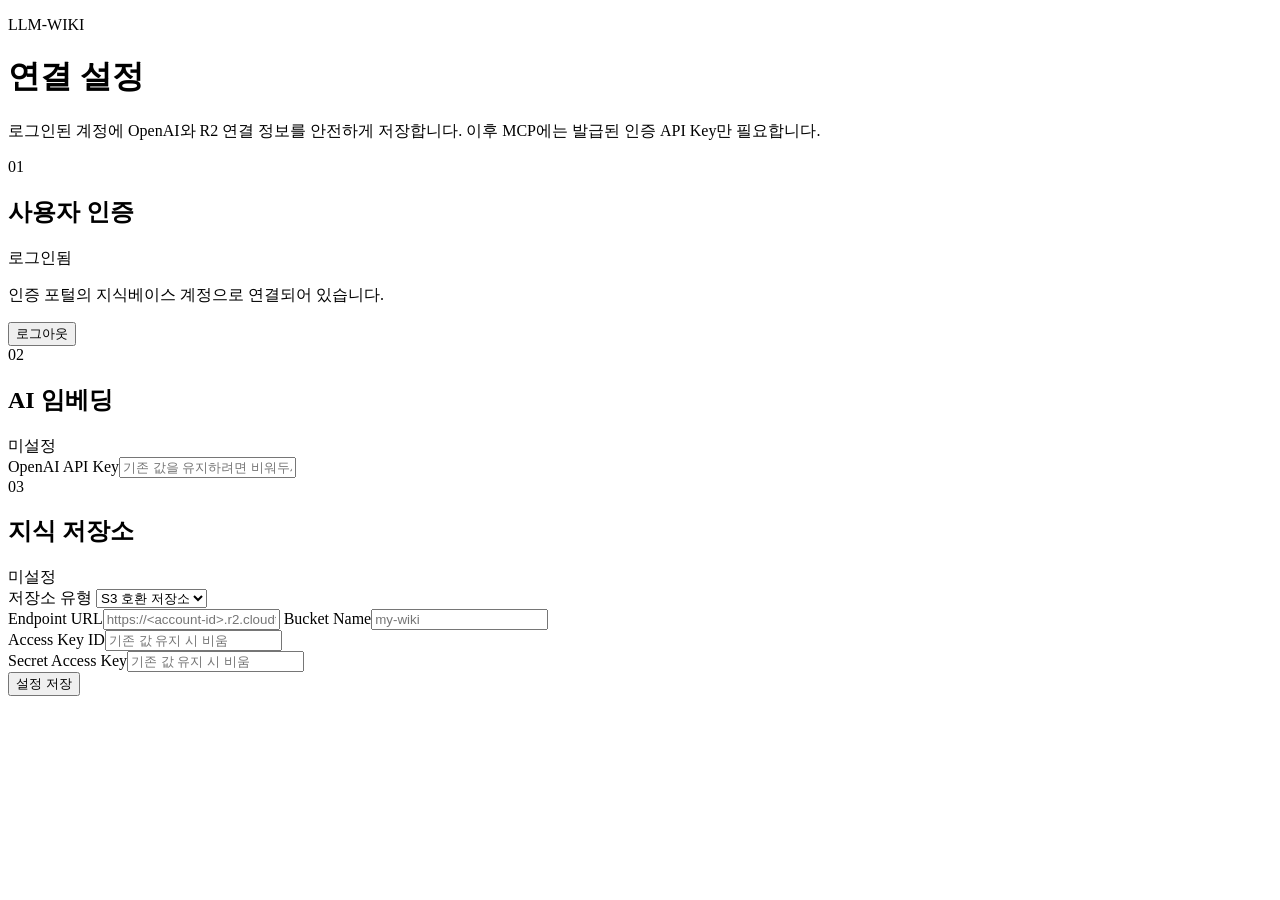
==== src/settings/static/index.html @ 3c1448dd "r2/s3 전용으로 변경 및 키관리 방식 수정" ====
<!doctype html>
<html lang="ko">
<head>
  <meta charset="utf-8">
  <meta name="viewport" content="width=device-width, initial-scale=1">
  <title>LLM-Wiki 설정</title>
  <link rel="stylesheet" href="/settings/assets/settings.css">
</head>
<body>
  <main class="shell">
    <header>
      <p class="eyebrow">LLM-WIKI</p>
      <h1>연결 설정</h1>
      <p class="intro">로그인된 계정에 OpenAI와 R2 연결 정보를 안전하게 저장합니다. 이후 MCP에는 발급된 인증 API Key만 필요합니다.</p>
    </header>
    <section class="card">
      <div class="section-heading"><div><span>01</span><h2>사용자 인증</h2></div><span id="auth-state" class="badge good">로그인됨</span></div>
      <p class="hint">인증 포털의 지식베이스 계정으로 연결되어 있습니다.</p>
      <button id="logout-button" class="secondary" type="button">로그아웃</button>
    </section>
    <form id="settings-form" class="card">
      <div class="section-heading"><div><span>02</span><h2>AI 임베딩</h2></div><span id="openai-state" class="badge neutral">미설정</span></div>
      <label for="openai-key">OpenAI API Key</label><input id="openai-key" type="password" autocomplete="new-password" placeholder="기존 값을 유지하려면 비워두세요">
      <div class="divider"></div>
      <div class="section-heading"><div><span>03</span><h2>지식 저장소</h2></div><span id="storage-state" class="badge neutral">미설정</span></div>
      <label for="storage-type">저장소 유형</label>
      <select id="storage-type"><option value="s3">S3 호환 저장소</option><option value="r2">Cloudflare R2</option></select>
      <div id="remote-fields">
        <label for="endpoint-url">Endpoint URL</label><input id="endpoint-url" type="url" placeholder="https://&lt;account-id&gt;.r2.cloudflarestorage.com">
        <label for="bucket-name">Bucket Name</label><input id="bucket-name" type="text" placeholder="my-wiki">
        <div class="grid-two"><div><label for="access-key">Access Key ID</label><input id="access-key" type="password" autocomplete="new-password" placeholder="기존 값 유지 시 비움"></div><div><label for="secret-key">Secret Access Key</label><input id="secret-key" type="password" autocomplete="new-password" placeholder="기존 값 유지 시 비움"></div></div>
      </div>
      <div id="message" class="message" role="status" aria-live="polite"></div>
      <button id="save-button" class="primary" type="submit">설정 저장</button>
    </form>
  </main>
  <script src="/settings/assets/settings.js" defer></script>
</body>
</html>
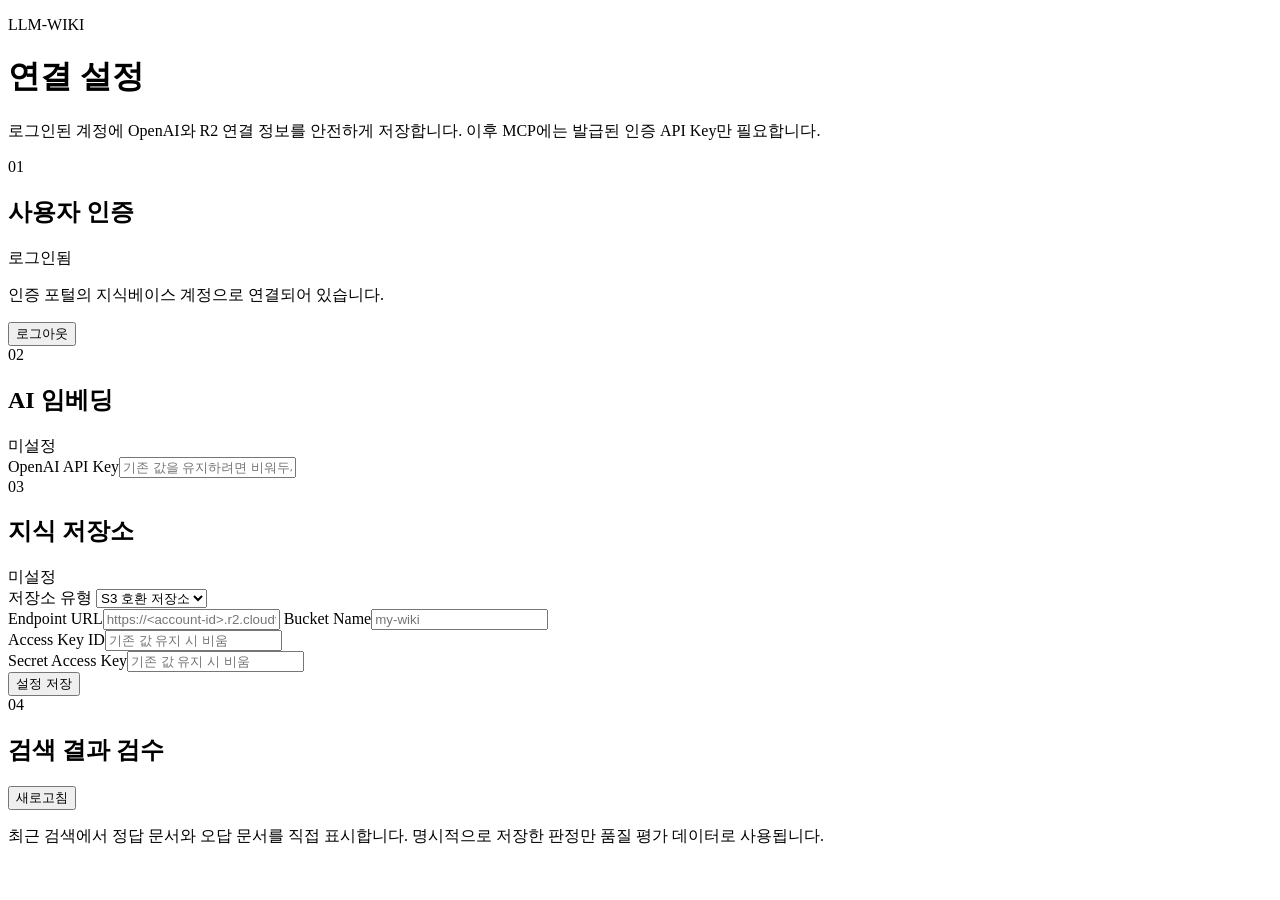
==== commit 853a273f: "조회 성능 개선 및 문서 최신화" ====
--- a/src/settings/static/index.html
+++ b/src/settings/static/index.html
@@ -33,6 +33,12 @@
       <div id="message" class="message" role="status" aria-live="polite"></div>
       <button id="save-button" class="primary" type="submit">설정 저장</button>
     </form>
+    <section class="card">
+      <div class="section-heading"><div><span>04</span><h2>검색 결과 검수</h2></div><button id="refresh-feedback" class="secondary" type="button">새로고침</button></div>
+      <p class="hint">최근 검색에서 정답 문서와 오답 문서를 직접 표시합니다. 명시적으로 저장한 판정만 품질 평가 데이터로 사용됩니다.</p>
+      <div id="feedback-message" class="message" role="status" aria-live="polite"></div>
+      <div id="search-events" class="review-list"></div>
+    </section>
   </main>
   <script src="/settings/assets/settings.js" defer></script>
 </body>
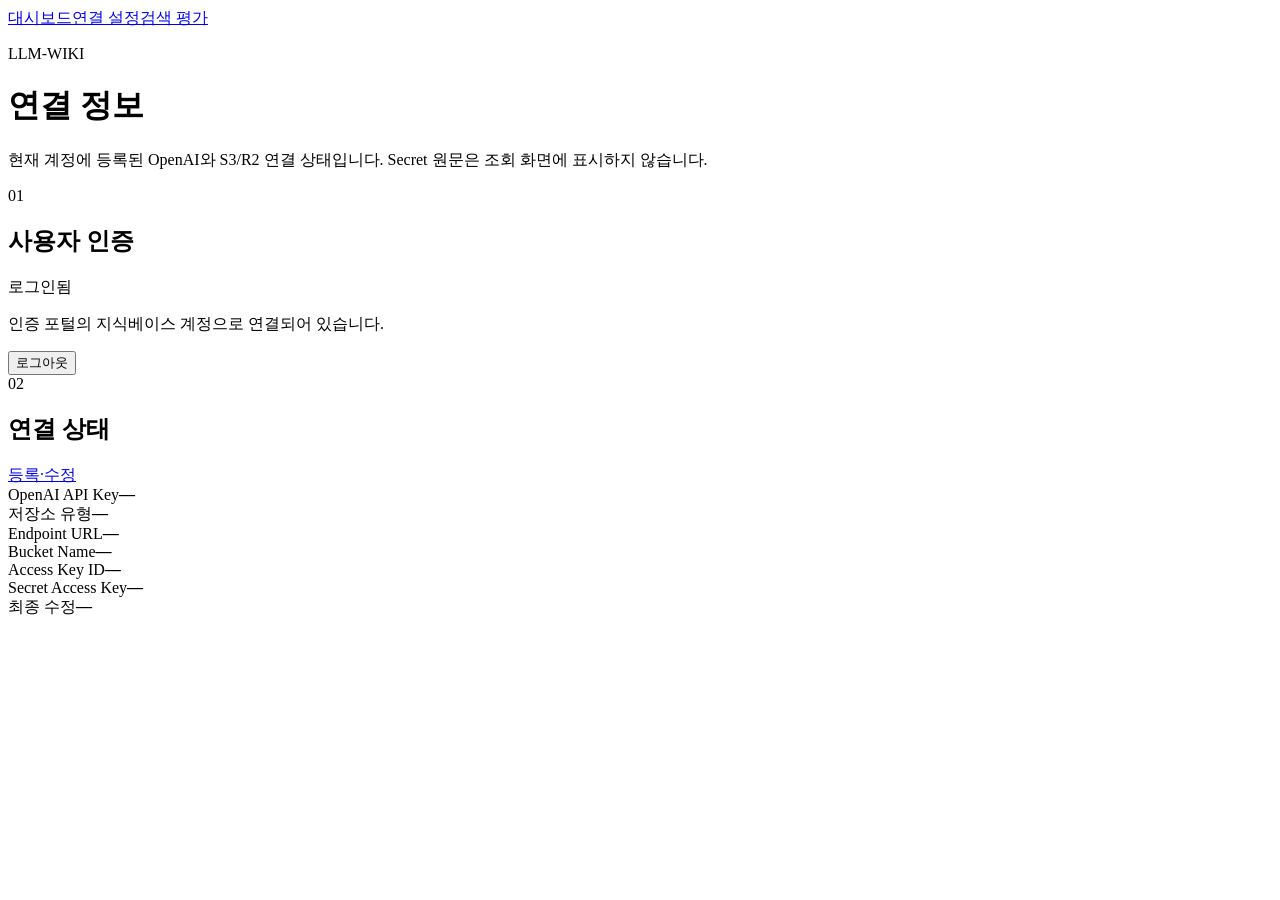
==== commit a799df4b: "인증관련 변경 및 지식 평가 화면 및 그래프 추가" ====
--- a/src/settings/static/index.html
+++ b/src/settings/static/index.html
@@ -5,39 +5,26 @@
   <meta name="viewport" content="width=device-width, initial-scale=1">
   <title>LLM-Wiki 설정</title>
   <link rel="stylesheet" href="/settings/assets/settings.css">
+  <link rel="stylesheet" href="/settings/assets/dashboard.css">
+  <link rel="stylesheet" href="/settings/assets/settings-view.css">
 </head>
 <body>
   <main class="shell">
+    <nav class="top-nav"><a href="/dashboard">대시보드</a><a class="active" href="/settings">연결 설정</a><a href="/search-feedback">검색 평가</a></nav>
     <header>
       <p class="eyebrow">LLM-WIKI</p>
-      <h1>연결 설정</h1>
-      <p class="intro">로그인된 계정에 OpenAI와 R2 연결 정보를 안전하게 저장합니다. 이후 MCP에는 발급된 인증 API Key만 필요합니다.</p>
+      <h1>연결 정보</h1>
+      <p class="intro">현재 계정에 등록된 OpenAI와 S3/R2 연결 상태입니다. Secret 원문은 조회 화면에 표시하지 않습니다.</p>
     </header>
     <section class="card">
       <div class="section-heading"><div><span>01</span><h2>사용자 인증</h2></div><span id="auth-state" class="badge good">로그인됨</span></div>
       <p class="hint">인증 포털의 지식베이스 계정으로 연결되어 있습니다.</p>
       <button id="logout-button" class="secondary" type="button">로그아웃</button>
     </section>
-    <form id="settings-form" class="card">
-      <div class="section-heading"><div><span>02</span><h2>AI 임베딩</h2></div><span id="openai-state" class="badge neutral">미설정</span></div>
-      <label for="openai-key">OpenAI API Key</label><input id="openai-key" type="password" autocomplete="new-password" placeholder="기존 값을 유지하려면 비워두세요">
-      <div class="divider"></div>
-      <div class="section-heading"><div><span>03</span><h2>지식 저장소</h2></div><span id="storage-state" class="badge neutral">미설정</span></div>
-      <label for="storage-type">저장소 유형</label>
-      <select id="storage-type"><option value="s3">S3 호환 저장소</option><option value="r2">Cloudflare R2</option></select>
-      <div id="remote-fields">
-        <label for="endpoint-url">Endpoint URL</label><input id="endpoint-url" type="url" placeholder="https://&lt;account-id&gt;.r2.cloudflarestorage.com">
-        <label for="bucket-name">Bucket Name</label><input id="bucket-name" type="text" placeholder="my-wiki">
-        <div class="grid-two"><div><label for="access-key">Access Key ID</label><input id="access-key" type="password" autocomplete="new-password" placeholder="기존 값 유지 시 비움"></div><div><label for="secret-key">Secret Access Key</label><input id="secret-key" type="password" autocomplete="new-password" placeholder="기존 값 유지 시 비움"></div></div>
-      </div>
+    <section class="card">
+      <div class="section-heading"><div><span>02</span><h2>연결 상태</h2></div><a class="button-link primary compact" href="/settings/edit">등록·수정</a></div>
       <div id="message" class="message" role="status" aria-live="polite"></div>
-      <button id="save-button" class="primary" type="submit">설정 저장</button>
-    </form>
-    <section class="card">
-      <div class="section-heading"><div><span>04</span><h2>검색 결과 검수</h2></div><button id="refresh-feedback" class="secondary" type="button">새로고침</button></div>
-      <p class="hint">최근 검색에서 정답 문서와 오답 문서를 직접 표시합니다. 명시적으로 저장한 판정만 품질 평가 데이터로 사용됩니다.</p>
-      <div id="feedback-message" class="message" role="status" aria-live="polite"></div>
-      <div id="search-events" class="review-list"></div>
+      <div class="details-list"><div><span>OpenAI API Key</span><strong id="openai-state">—</strong></div><div><span>저장소 유형</span><strong id="storage-type-value">—</strong></div><div><span>Endpoint URL</span><strong id="endpoint-value">—</strong></div><div><span>Bucket Name</span><strong id="bucket-value">—</strong></div><div><span>Access Key ID</span><strong id="access-key-state">—</strong></div><div><span>Secret Access Key</span><strong id="secret-key-state">—</strong></div><div><span>최종 수정</span><strong id="updated-at">—</strong></div></div>
     </section>
   </main>
   <script src="/settings/assets/settings.js" defer></script>
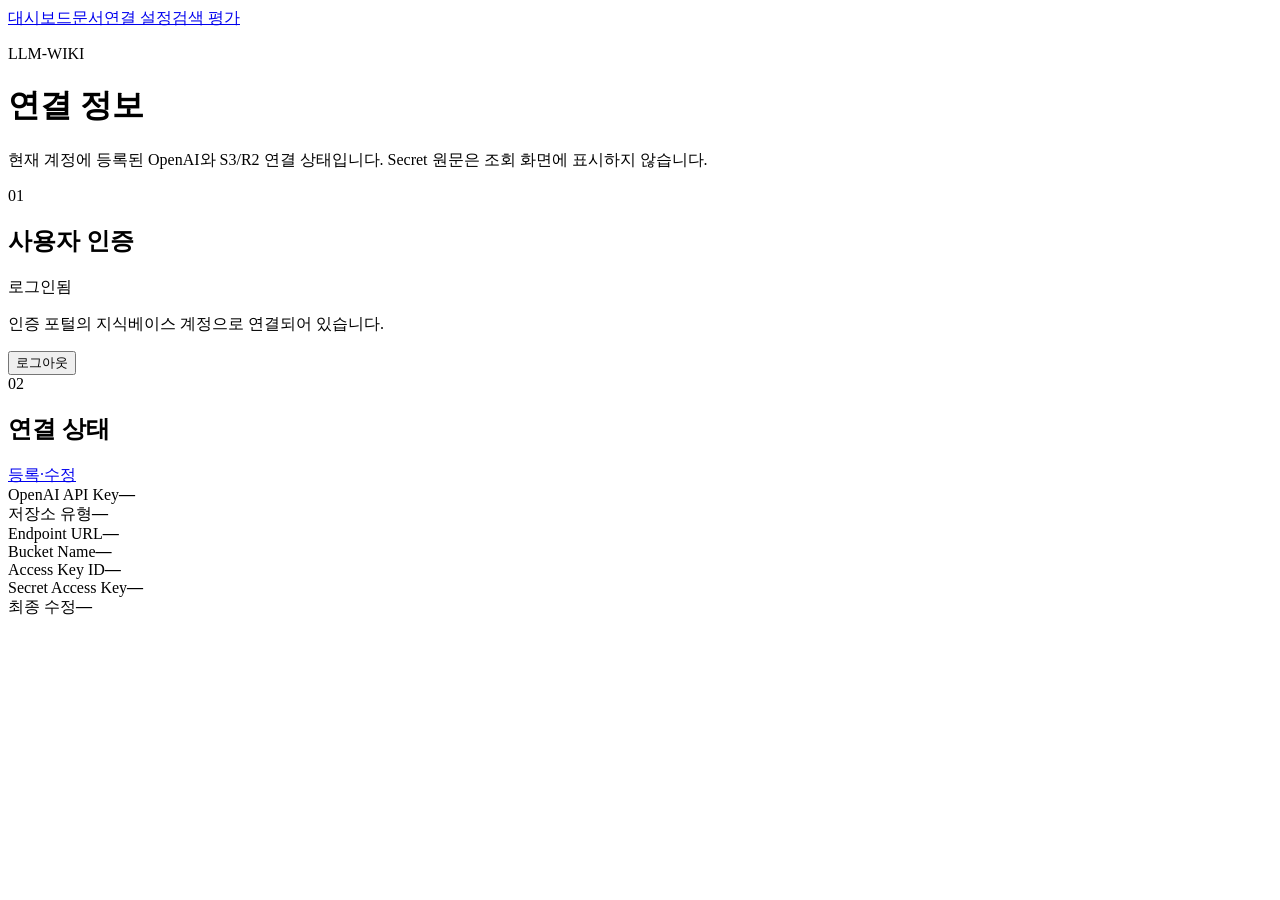
==== commit dd57411d: "문서 확인용 ui 추가" ====
--- a/src/settings/static/index.html
+++ b/src/settings/static/index.html
@@ -10,7 +10,7 @@
 </head>
 <body>
   <main class="shell">
-    <nav class="top-nav"><a href="/dashboard">대시보드</a><a class="active" href="/settings">연결 설정</a><a href="/search-feedback">검색 평가</a></nav>
+    <nav class="top-nav"><a href="/dashboard">대시보드</a><a href="/documents">문서</a><a class="active" href="/settings">연결 설정</a><a href="/search-feedback">검색 평가</a></nav>
     <header>
       <p class="eyebrow">LLM-WIKI</p>
       <h1>연결 정보</h1>
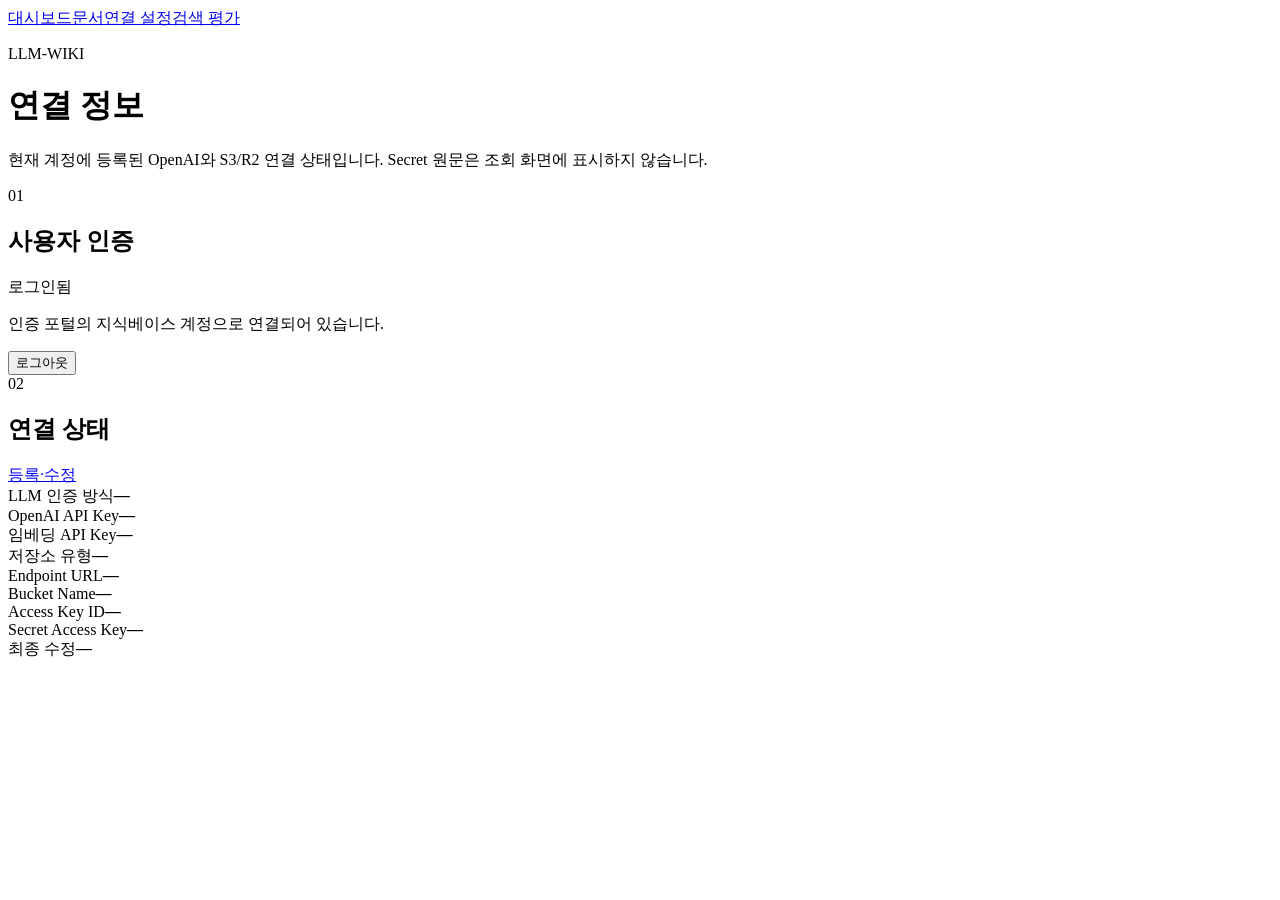
==== commit b9d25d7b: "feat(auth): add OpenAI OAuth device flow for ChatGPT subscription and isolate embedding key" ====
--- a/src/settings/static/index.html
+++ b/src/settings/static/index.html
@@ -24,7 +24,7 @@
     <section class="card">
       <div class="section-heading"><div><span>02</span><h2>연결 상태</h2></div><a class="button-link primary compact" href="/settings/edit">등록·수정</a></div>
       <div id="message" class="message" role="status" aria-live="polite"></div>
-      <div class="details-list"><div><span>OpenAI API Key</span><strong id="openai-state">—</strong></div><div><span>저장소 유형</span><strong id="storage-type-value">—</strong></div><div><span>Endpoint URL</span><strong id="endpoint-value">—</strong></div><div><span>Bucket Name</span><strong id="bucket-value">—</strong></div><div><span>Access Key ID</span><strong id="access-key-state">—</strong></div><div><span>Secret Access Key</span><strong id="secret-key-state">—</strong></div><div><span>최종 수정</span><strong id="updated-at">—</strong></div></div>
+      <div class="details-list"><div><span>LLM 인증 방식</span><strong id="llm-auth-type-state">—</strong></div><div><span>OpenAI API Key</span><strong id="openai-state">—</strong></div><div><span>임베딩 API Key</span><strong id="embedding-state">—</strong></div><div><span>저장소 유형</span><strong id="storage-type-value">—</strong></div><div><span>Endpoint URL</span><strong id="endpoint-value">—</strong></div><div><span>Bucket Name</span><strong id="bucket-value">—</strong></div><div><span>Access Key ID</span><strong id="access-key-state">—</strong></div><div><span>Secret Access Key</span><strong id="secret-key-state">—</strong></div><div><span>최종 수정</span><strong id="updated-at">—</strong></div></div>
     </section>
   </main>
   <script src="/settings/assets/settings.js" defer></script>
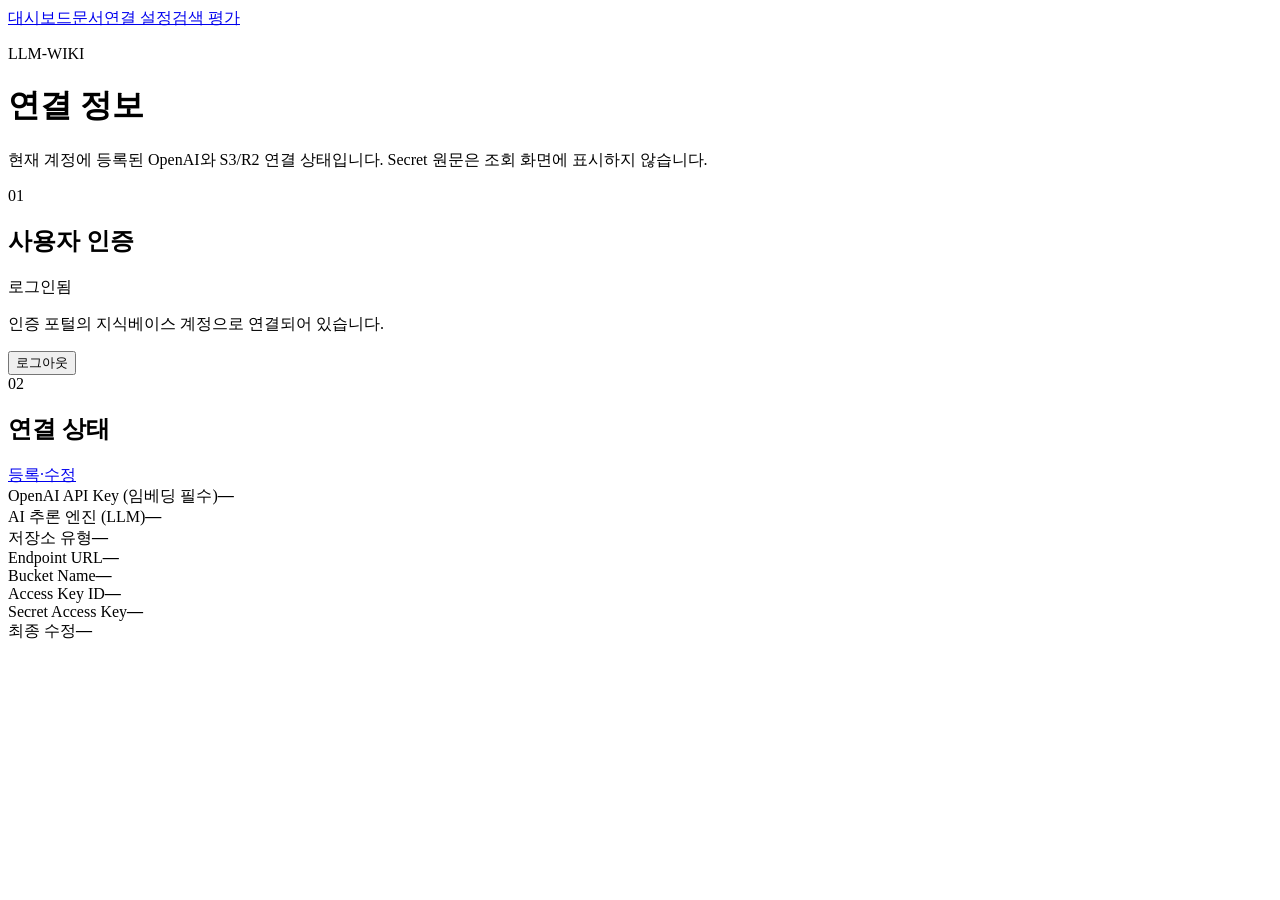
==== commit c1debc93: "feat(settings): redesign UI with OpenAI API Key as primary embedding key and ChatGPT OAuth as option" ====
--- a/src/settings/static/index.html
+++ b/src/settings/static/index.html
@@ -24,7 +24,16 @@
     <section class="card">
       <div class="section-heading"><div><span>02</span><h2>연결 상태</h2></div><a class="button-link primary compact" href="/settings/edit">등록·수정</a></div>
       <div id="message" class="message" role="status" aria-live="polite"></div>
-      <div class="details-list"><div><span>LLM 인증 방식</span><strong id="llm-auth-type-state">—</strong></div><div><span>OpenAI API Key</span><strong id="openai-state">—</strong></div><div><span>임베딩 API Key</span><strong id="embedding-state">—</strong></div><div><span>저장소 유형</span><strong id="storage-type-value">—</strong></div><div><span>Endpoint URL</span><strong id="endpoint-value">—</strong></div><div><span>Bucket Name</span><strong id="bucket-value">—</strong></div><div><span>Access Key ID</span><strong id="access-key-state">—</strong></div><div><span>Secret Access Key</span><strong id="secret-key-state">—</strong></div><div><span>최종 수정</span><strong id="updated-at">—</strong></div></div>
+      <div class="details-list">
+        <div><span>OpenAI API Key (임베딩 필수)</span><strong id="openai-state">—</strong></div>
+        <div><span>AI 추론 엔진 (LLM)</span><strong id="llm-auth-type-state">—</strong></div>
+        <div><span>저장소 유형</span><strong id="storage-type-value">—</strong></div>
+        <div><span>Endpoint URL</span><strong id="endpoint-value">—</strong></div>
+        <div><span>Bucket Name</span><strong id="bucket-value">—</strong></div>
+        <div><span>Access Key ID</span><strong id="access-key-state">—</strong></div>
+        <div><span>Secret Access Key</span><strong id="secret-key-state">—</strong></div>
+        <div><span>최종 수정</span><strong id="updated-at">—</strong></div>
+      </div>
     </section>
   </main>
   <script src="/settings/assets/settings.js" defer></script>
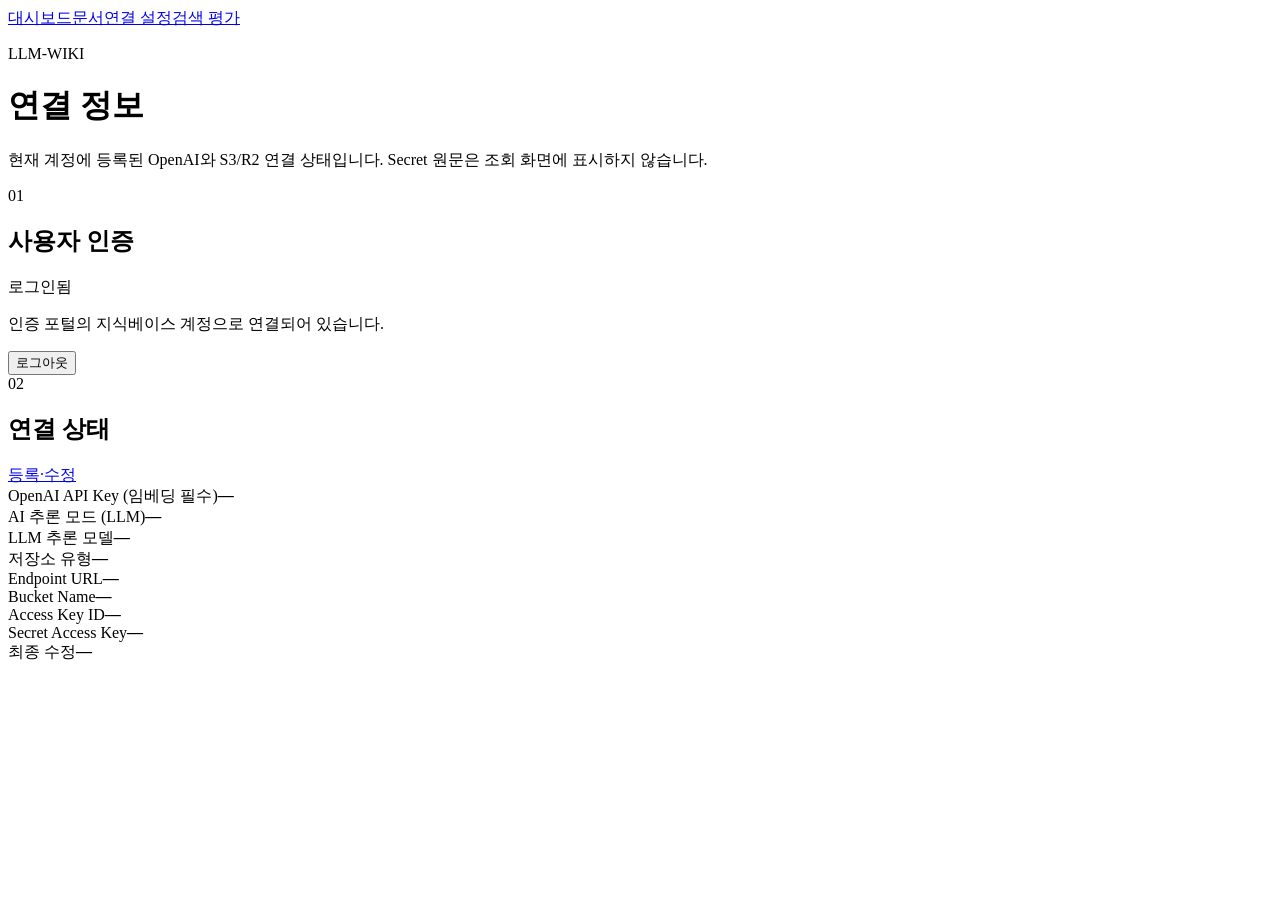
==== commit ba412127: "feat(settings): add dynamic LLM model selector with GPT current models (gpt-5.6-luna default)" ====
--- a/src/settings/static/index.html
+++ b/src/settings/static/index.html
@@ -2,7 +2,7 @@
 <html lang="ko">
 <head>
   <meta charset="utf-8">
-  <meta name="viewport" content="width=device-width, initial-scale=1">
+  <meta name="viewport" content="width=device-width,initial-scale=1">
   <title>LLM-Wiki 설정</title>
   <link rel="stylesheet" href="/settings/assets/settings.css">
   <link rel="stylesheet" href="/settings/assets/dashboard.css">
@@ -26,7 +26,8 @@
       <div id="message" class="message" role="status" aria-live="polite"></div>
       <div class="details-list">
         <div><span>OpenAI API Key (임베딩 필수)</span><strong id="openai-state">—</strong></div>
-        <div><span>AI 추론 엔진 (LLM)</span><strong id="llm-auth-type-state">—</strong></div>
+        <div><span>AI 추론 모드 (LLM)</span><strong id="llm-auth-type-state">—</strong></div>
+        <div><span>LLM 추론 모델</span><strong id="llm-model-state">—</strong></div>
         <div><span>저장소 유형</span><strong id="storage-type-value">—</strong></div>
         <div><span>Endpoint URL</span><strong id="endpoint-value">—</strong></div>
         <div><span>Bucket Name</span><strong id="bucket-value">—</strong></div>
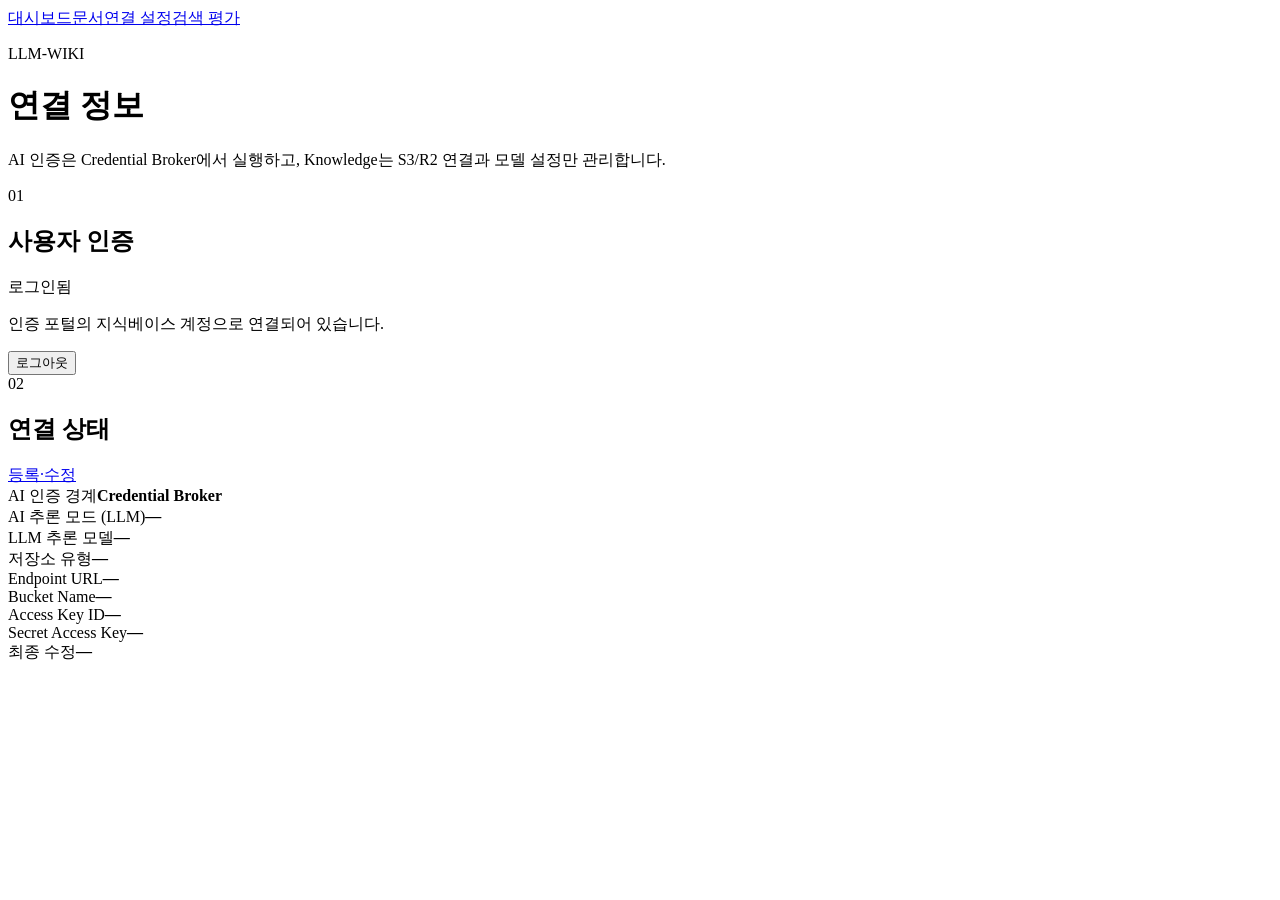
==== commit 9b4ee914: "refactor: remove local AI credential paths" ====
--- a/src/settings/static/index.html
+++ b/src/settings/static/index.html
@@ -14,7 +14,7 @@
     <header>
       <p class="eyebrow">LLM-WIKI</p>
       <h1>연결 정보</h1>
-      <p class="intro">현재 계정에 등록된 OpenAI와 S3/R2 연결 상태입니다. Secret 원문은 조회 화면에 표시하지 않습니다.</p>
+      <p class="intro">AI 인증은 Credential Broker에서 실행하고, Knowledge는 S3/R2 연결과 모델 설정만 관리합니다.</p>
     </header>
     <section class="card">
       <div class="section-heading"><div><span>01</span><h2>사용자 인증</h2></div><span id="auth-state" class="badge good">로그인됨</span></div>
@@ -25,7 +25,7 @@
       <div class="section-heading"><div><span>02</span><h2>연결 상태</h2></div><a class="button-link primary compact" href="/settings/edit">등록·수정</a></div>
       <div id="message" class="message" role="status" aria-live="polite"></div>
       <div class="details-list">
-        <div><span>OpenAI API Key (임베딩 필수)</span><strong id="openai-state">—</strong></div>
+        <div><span>AI 인증 경계</span><strong id="ai-credential-owner">Credential Broker</strong></div>
         <div><span>AI 추론 모드 (LLM)</span><strong id="llm-auth-type-state">—</strong></div>
         <div><span>LLM 추론 모델</span><strong id="llm-model-state">—</strong></div>
         <div><span>저장소 유형</span><strong id="storage-type-value">—</strong></div>
